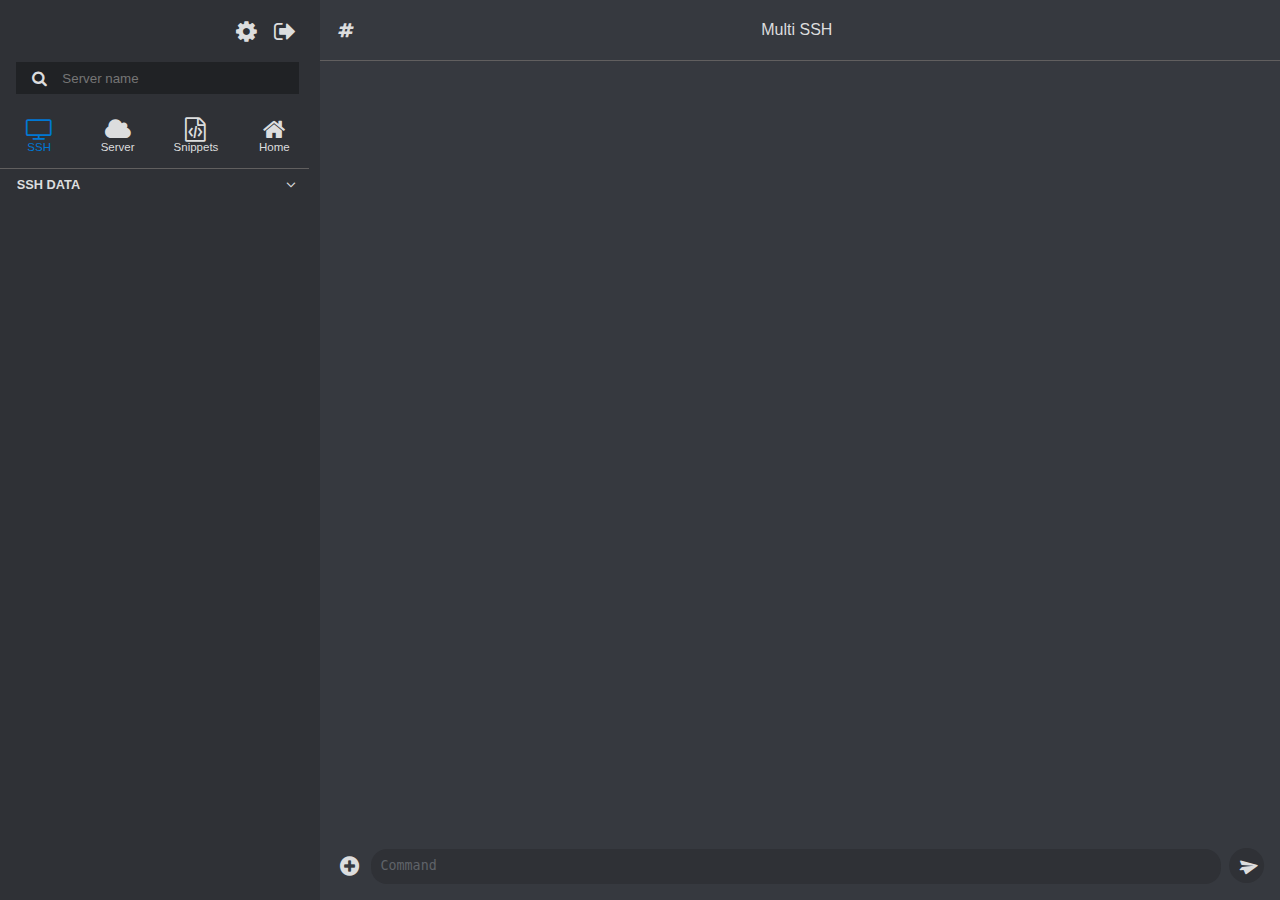
==== app.html @ fc443e28 "Update app.html" ====
<!DOCTYPE html>
<html>
<head>
<title>Multi SSH Snippets</title>
<meta charset="UTF-8">
<meta name="viewport" content="width=device-width, initial-scale=1, maximum-scale=1, user-scalable=no">
<meta name="description" content="Free Multi SSH client for Desktop and Mobile.">
<meta name="theme-color" content="#202225">	
<meta property="og:image" content="images/icon.png">
<meta name="twitter:card" content="summary_large_image">
<meta name="twitter:site" content="Multi SSH Snippets">
<meta name="twitter:title" content="Multi SSH Snippets">
<meta name="twitter:description" content="Free Multi SSH client for Desktop and Mobile.">
<meta name="twitter:image" content="images/icon.png">
<meta name="apple-mobile-web-app-capable" content="yes">
<meta name="apple-mobile-web-app-status-bar-style" content="#202225">
<meta name="apple-mobile-web-app-title" content="Multi SSH Snippets">
<link rel="apple-touch-icon" href="images/icon.png">
<link rel="manifest" href="assets/manifest.json">
<link rel="profile" href="http://gmpg.org/xfn/11">
<link rel='dns-prefetch' href='//www.google.com'/>
<link rel='dns-prefetch' href='//www.youtube.com'/>
<link rel='dns-prefetch' href='//player.vimeo.com'/>
<link rel='dns-prefetch' href='//api.dmcdn.net'/>
<link rel='dns-prefetch' href='//connect.facebook.net'/>
<link rel='dns-prefetch' href='//player.twitch.tv'/>
<link rel='dns-prefetch' href='//imasdk.googleapis.com'/>
<link rel='dns-prefetch' href='//content.jwplatform.com'/>
<link rel='dns-prefetch' href='//cdn.jsdelivr.net'/>
<link rel='dns-prefetch' href='//s.w.org'/>
<link rel='stylesheet' href='https://cdnjs.cloudflare.com/ajax/libs/font-awesome/4.6.2/css/font-awesome.min.css'>
<link rel="stylesheet" href="assets/app.css">
<link rel="icon" href="images/icon.png">
<link rel="stylesheet" href="assets/xterm.css">
<script src="assets/xterm.js"></script>
<script src="assets/xterm-addon-attach.js"></script>
<script src="assets/xterm-addon-fit.js"></script>
<script src="assets/xterm-addon-web-links.js"></script>
</head>
<body>
<div class="box-container">
    <div class="overlay">
        <div id="profile-form" class="form-wrap">
            <form id="form-profile" autocomplete="off" onsubmit="event.preventDefault(); postData('update_profile', this);">
                <h2>PROFILE DATA</h2>
                <label for="profile-input-name">User</label>
                <input type="text" name="profile-input-name" id="profile-input-name" value="" readonly>
                <label for="profile-input-key">Key</label>
                <input type="text" name="profile-input-key" id="profile-input-key" value="">
                <label for="profile-input-host">Host</label>
                <input type="text" name="profile-input-host" id="profile-input-host" value="">
                <div class="form-bottom">
                    <div class="fb-left">
                        <a href="javascript:history.back()" title="Cancel">Cancel</a>
                    </div>
                    <div class="fb-right">
                        <input type="submit" value="Save" class="save-btn">
                    </div>
                </div>
            </form>
        </div>
        <div id="server-form" class="form-wrap">
            <form id="form-server" autocomplete="off" onsubmit="event.preventDefault(); postData('update_server', this);">
                <h2>ADD SERVER</h2>
                <p class="form-status"></p>
                <label for="server-input-header">Token</label>
                <input type="text" name="server-input-header" id="server-input-header" placeholder="xxxxxx" required>
                <label for="server-input-host">URL</label>
                <textarea rows="6" name="server-input-host" id="server-input-host" placeholder="https://raw.githubusercontent.com/user/repo/folder/server.txt" required></textarea>
                <div class="form-bottom">
                    <div class="fb-left">
                        <a href="javascript:history.back()" title="Cancel">Cancel</a>
                    </div>
                    <div class="fb-right">
                        <input type="submit" value="Save" class="save-btn">
                    </div>
                </div>
            </form>
        </div>
        <div id="snippets-form" class="form-wrap">
            <form id="form-snippets" autocomplete="off" onsubmit="event.preventDefault(); postData('update_snippets', this);">
                <h2>ADD SNIPPETS</h2>
                <p class="form-status"></p>
                <label for="snippets-input-header">Token</label>
                <input type="text" name="snippets-input-header" id="snippets-input-header" placeholder="xxxxxx" required>
                <label for="cmd">URL</label>
                <textarea rows="6" name="cmd" id="cmd" placeholder="https://raw.githubusercontent.com/user/repo/folder/snippets.sh" required></textarea>
                <div class="form-bottom">
                    <div class="fb-left">
                        <a href="javascript:history.back()" title="Cancel">Cancel</a>
                    </div>
                    <div class="fb-right">
                        <input type="submit" value="Save" class="save-btn">
                    </div>
                </div>
            </form>
        </div>
        <div id="edit-server-form" class="form-wrap">
            <form id="edit-form-server" autocomplete="off" onsubmit="event.preventDefault(); postData('edit_server', this);">
                <a href="javascript:void(0)" class="b-of-form" title="close" onclick="history.back()"><i class="fa fa-times" aria-hidden="true"></i></a>
                <h2>SERVER DATA</h2>
                <p class="form-status"></p>
                <label for="edit-server-input-name">Name</label>
                <input type="text" name="edit-server-input-name" id="edit-server-input-name" value="" readonly>
                <label for="edit-server-input-host">Host</label>
                <textarea rows="6" name="edit-server-input-host" id="edit-server-input-host" value="" readonly></textarea>
            </form>
        </div>
        <div id="edit-snippets-form" class="form-wrap">
            <form id="edit-form-snippets" autocomplete="off" onsubmit="event.preventDefault(); postData('edit_snippets', this);">
                <a href="javascript:void(0)" class="b-of-form" title="close" onclick="history.back()"><i class="fa fa-times" aria-hidden="true"></i></a>
                <h2>SNIPPETS DATA</h2>
                <p class="form-status"></p>
                <label for="edit-snippets-input-name">Name</label>
                <input type="text" name="edit-snippets-input-name" id="edit-snippets-input-name" value="" readonly>
                <label for="edit-cmd">Command</label>
                <textarea rows="6" name="edit-cmd" id="edit-cmd" value="" readonly></textarea>
            </form>
        </div>
        <div id="terminal-form" class="form-wrap">
            <a href="javascript:void(0)" class="b-of-form" title="close" onclick="history.back()"><i class="fa fa-times" aria-hidden="true"></i></a>
            <h2>SNIPPETS DATA</h2>
            <div style="display:flex;background-color:#202225;height:2em;line-height:2em;margin-bottom:1em;overflow:hidden;color:#dcddde;">
                <i class="fa fa-search" aria-hidden="true" onclick="searchSnippet()" style="margin-left:1em;cursor:pointer;line-height:inherit;"></i>
                <input id="search-snippet" type="text" placeholder="Snippet name" style="flex:1;margin-left:1em;margin-right:1em;margin-bottom:0;margin-top:0;border:none;background:none;color:#dcddde;padding:0.8em 0.2em;outline:none;"/>
            </div>
            <div class="ul-wrap">
                <div class="ul-flex">
                    <ul id="terminal-data-list"></ul>
                </div>
            </div>
        </div>
        <div id="search-form" class="form-wrap">
            <form id="form-search" autocomplete="off" onsubmit="event.preventDefault(); mobileSearch(this);">
                <h2>SEARCH DATA</h2>
                <input type="text" name="search-input-form" id="search-input-form" placeholder="search" required>
                <div class="form-bottom">
                    <div class="fb-left">
                        <a href="javascript:history.back()" title="Cancel">Cancel</a>
                    </div>
                    <div class="fb-right">
                        <input type="submit" value="Search" class="save-btn">
                    </div>
                </div>
            </form>
        </div>
        <div class="hidden-profile">
            <ul>
                <li onclick="mobileSettings()">Settings</li>
                <li onclick="mobileLogout()">Logout</li>
            </ul>
        </div>
    </div>
    <div class="box-left">
        <header class="profile">
            <div class="wrap">
                <div id="profile-img"></div>
                <p id="profile-name"></p>
                <i id="sg-mobile" class="fa fa-ellipsis-v" aria-hidden="true" title="Sign out" onclick="openLogOut()"></i>
                <i id="sg-desktop" class="fa fa-sign-out" aria-hidden="true" title="Sign out" onclick="logOut()"></i>
                <i id="pf-mobile" class="fa fa-search" aria-hidden="true" title="Settings" onclick="openSearch()"></i>
                <i id="pf-desktop" class="fa fa-cog" aria-hidden="true" title="Settings" onclick="openSettings()"></i>
            </div>
        </header>
        <div class="search">
            <i class="fa fa-search" aria-hidden="true" onclick="searchData()"></i>
            <input id="search-input" type="text" placeholder="Server name"/>
        </div>
        <div class="bar-box">
            <ul>
                <li>
                    <a href="javascript:void(0)" class="bar-a active" title="ssh" rel="nofollow" onclick="openBar(this)">
                        <i class="fa fa-television" aria-hidden="true"></i>
                        <span>SSH</span>
                    </a>
                </li>
                <li>
                    <a href="javascript:void(0)" class="bar-a" title="server" rel="nofollow" onclick="openBar(this)">
                        <i class="fa fa-cloud" aria-hidden="true"></i>
                        <span>Server</span>
                    </a>
                </li>
                <li>
                    <a href="javascript:void(0)" class="bar-a" title="snippets" rel="nofollow" onclick="openBar(this)">
                        <i class="fa fa-file-code-o" aria-hidden="true"></i>
                        <span>Snippets</span>
                    </a>
                </li>
                <li>
                    <a href="index.html" class="bar-a" title="help" rel="nofollow">
                        <i class="fa fa-home" aria-hidden="true"></i>
                        <span>Home</span>
                    </a>
                </li>
            </ul>
        </div>
        <div class="tab-title">
            <div class="wrap">
                <p id="tab-name">SSH DATA</p>
                <i id="tab-icon-1" class="fa fa-angle-down" aria-hidden="true"></i>
                <i id="tab-icon-2" class="fa fa-plus" aria-hidden="true" title="Add New"></i>
            </div>
        </div>
        <div class="data-list">
            <ul id="all-data-list"></ul>
        </div>
        <div class="hidden-add">
            <i class="fa fa-plus" aria-hidden="true"></i>
        </div>
        <div class="hidden-bottom"></div>
    </div>
    <div class="box-right">
        <div class="terminal-header">
            <i id="th-desktop" class="fa fa-hashtag" aria-hidden="true"></i>
            <i id="th-mobile" class="fa fa-arrow-left" aria-hidden="true"></i>
            <p id="terminal-name">Multi SSH</p>
            <i class="img-icon" aria-hidden="true"></i>
        </div>
        <div class="rbs-terminal">
            <div class="terminal-wrap">
                <div class="console-side"></div>
                <div id="console-mid"></div>
                <div class="console-side"></div>
            </div>
        </div>
        <div class="terminal-input">
            <div class="con-icon">
                <i class="icon-left fa fa-plus-circle" aria-hidden="true" onclick="terminalSnippets()"></i>
            </div>
            <div class="con-textarea">
                <textarea rows="1" id="terminal-cmd-input" placeholder="Command" autocomplete="off" oninput="setColorBtn();"></textarea>
            </div>
            <div class="con-icon">
                <i id="terminal-submit" class="icon-right fa fa-paper-plane" aria-hidden="true" onclick="startRun()"></i>
            </div>
        </div>
    </div>
</div>
<script src='assets/reconnecting-websocket.min.js'></script>
<script src='assets/app.js'></script>
</body>
</html>
---- assets/app.css ----
@-webkit-keyframes pop-in {
  0% { opacity: 0; -webkit-transform: scale(0.5); }
  100% { opacity: 1; -webkit-transform: scale(1); }
}
@-moz-keyframes pop-in {
  0% { opacity: 0; -moz-transform: scale(0.5); }
  100% { opacity: 1; -moz-transform: scale(1); }
}
@keyframes pop-in {
  0% { opacity: 0; transform: scale(0.5); }
  100% { opacity: 1; transform: scale(1); }
}
html, body {
overscroll-behavior-y: contain;
height: 100%;
  width: 100%;
  padding: 0;
  margin: 0; 
  font-family: "proxima-nova", "Source Sans Pro", sans-serif;
  font-size: 1em;  
  color: #32465a; 
}
textarea {
  resize: none;
}
textarea:read-only {
  background: transparent;
  cursor: not-allowed;
}
input:-webkit-autofill {
  box-shadow: 0 0 0 50px #303339 inset;
  -webkit-box-shadow: 0 0 0 50px #303339 inset;
  -webkit-text-fill-color: #dcddde;
}
input:read-only {
  background: transparent;
  cursor: not-allowed;
}
input:disabled {
  background: transparent !important;
  cursor: not-allowed !important;
}
.box-container {
  display: flex;  
  width: 100%;
  height: 100%;    
}
.over-confirmation {
  position: absolute;
  display: none;
  align-items: center;
  justify-content: center;
  z-index: 3;
  width: 100%;
  height: 100%; 
  background: rgba(0, 0, 0, 0.5);
}
.overlay {
  position: absolute;
  display: none;
  align-items: center;
  justify-content: center;
  z-index: 2;
  width: 100%;
  height: 100%; 
  background: rgba(0, 0, 0, 0.5); 
}
.form-wrap {
  position: relative;
  display: none;  
  max-width: 20em; 
  padding: 1em 1em 0 1em;
  border-radius: 0.5em;
  background: #36393f;
  animation: pop-in 0.5s;
  -webkit-animation: pop-in 0.5s;
  -moz-animation: pop-in 0.5s;
  -ms-animation: pop-in 0.5s;   
}
.form-wrap .a-of-form {
  position: absolute;
  top : 3.775em;
  right: 1.1em;
  font-size: 1.5em;  
  color: #fff;
}
.form-wrap .b-of-form {
  position: absolute;
  top : 1em;
  right: 1.5em;  
  color: #fff;
}
#server-input-name {
  padding-right: 2.9em;
}
#snippets-input-name {
  padding-right: 2.9em;
}
#edit-server-input-name {
  padding-right: 2.9em;
}
#edit-snippets-input-name {
  padding-right: 2.9em;
}
.form-hidden-input {
  display: none;
}
.form-wrap h2{
  color: #fff;
  font-weight: bold; 
  font-family: monospace;
  text-transform: uppercase;  
  margin: 0 0 1em 0;
}
.form-wrap label{
  color: #8e9297;
  font-weight: bold; 
  font-family: monospace;
  text-transform: uppercase;
}
.form-wrap input[type=text], input[type=password], textarea {
  width: 100%;
  padding: 1em 0.5em;
  margin: 0.5em 0 1em 0;
  border: 0.01em solid #0000004d;
  border-radius: 0.04em;
  box-sizing: border-box;
  background: #0000001a;
  color: #dcddde; 
}
.form-wrap input[type=text]::placeholder, input[type=password]::placeholder, textarea::placeholder {
  color: #5f6369;  
}
.form-wrap input[type=text]:hover, input[type=password]:hover, textarea:hover {
  outline: 0.01em solid #000000b2;  
}
.form-wrap input[type=text]:focus, input[type=password]:focus, textarea:focus {
  outline: 0.01em solid #7289da;   
}
.form-bottom {
  display: flex;
  background: #2f3136;
  width: 100%;
  padding: 1em 0 1em 2em;
  margin-left: -1em;
  border-radius: 0 0 0.5em 0.5em;
}
.fb-left {
  flex: 1;
  text-align: right;
  padding: 0.5em;
  margin-right: 1em;
}
.fb-left a {
  color: #fff;
  font-weight: 400;
  text-decoration: none;  
}
.fb-left a:hover {
  text-decoration: underline;
  text-decoration-thickness: 0em;
}
.fb-right {
  width: 6em;
}
.fb-right input {
  background: #7289da;
  width: 6em;  
  padding: 0.75em 1em 0.75em 1em;
  margin-right: 1em;
  font-weight: 400;  
  color: #fff;
  cursor: pointer;
  border: none;
  border-radius: 0.2em;
}
.fb-right input:hover {
  background: #7289dad7;
}
.form-wrap .ul-wrap {
  min-width: 20em;
  max-height: 28em;
  display: flex;
  flex-direction: column;
  margin-right: -1em;
}
.ul-wrap .ul-flex {
  flex: 1;  
  overflow-y: hidden;
  overflow-x: hidden;  
}
.ul-flex:hover {
  overflow-y: overlay; 
}
.ul-flex ul {
  list-style-type: none;
  color: #fff;  
  margin: 0 0 1em 0;
  padding: 0 1em 0 0;  
}
.ul-flex li {
  display: flex;
  padding: 0 0 0 0.5em;  
  margin-bottom: 0.2em;  
  cursor: pointer;
  border-radius: 0.8em;
  background: #0000001a;
}
.ul-flex  li:hover {
  background: #7289da;
}
.ul-flex p {
  flex: 1;
}
.ul-flex i {
  font-size: 1em;
  padding: 1em;
  cursor: pointer;
  line-height: inherit;
}
.box-left {
  width: 20em;
  height: 100%;  
  background: #2f3136;
  color: #dcddde;  
  display: flex;
  flex-direction: column;
}
.box-right {
  flex: 1;  
  display: flex;
  flex-direction: column;
  background: #36393f;
  color: #dcddde;
  height: 100%;
  overflow: hidden;
}
.profile {
  position: relative;
  margin: 0.7em 0.5em 0.7em 1em; 
}
.hidden-profile {
  display: none;
  position: absolute;
  top: 3.6em;
  left: 9em;
  width: 12em;
  z-index: 2;
  background: #000;
  border-radius: 0.4em;
  animation: pop-in 0.5s;;
  -webkit-animation: pop-in 0.5s;
  -moz-animation: pop-in 0.5s;
  -ms-animation: pop-in 0.5s; 
}
.hidden-profile ul {
  list-style-type: none;
  margin: 0.5em;
  padding: 0;
}
.hidden-profile li {
  padding: 0.5em;
  border-bottom: 0.05em solid;
  border-bottom-color: #615f5f;
  cursor: pointer;
  color: #fff;
}
.hidden-profile li:hover {
  background: #36393f;
}
.premium-container{
  display: none;
  width: 100%;  
}
#paypal-button-container {
  margin-top: 0.4em;
}
.wrap {
  height: 2.5em;
  line-height: 2.5em;
  margin-right: 0.7em;  
  overflow: hidden; 
}
#profile-img {
  width: 2.1875em;
  height: 2.5em;  
  margin-right: 0.5em;  
  float: left;
  cursor: pointer;
  overflow: hidden;
  background-image: url('../images/icon.png');
  background-size: cover;
  background-repeat: no-repeat;
  background-position: center center;
  text-align: center;
}
#profile-img:hover i {
  display: block;
}
.wrap p {
  float: left;
  margin: 0;  
}
.wrap i {
  float: right;
  font-size: 1.5em;
  cursor: pointer;
  line-height: inherit;  
}
.profile i {
  padding: 0 0.2em 0 0.5em;
}
#profile-name {
  text-transform: capitalize;
}
.search {
  display: flex;
  background-color: #202225;  
  height: 2em;
  line-height: 2em;
  margin: 0 1.3em 0 1em;  
  overflow: hidden;
}
.search i {
  margin-left: 1em;  
  cursor: pointer;
  line-height: inherit;
}
.search input {
  flex: 1;
  margin-left: 1em;
  margin-right: 1em;  
  border: none;  
  background: none;
  color: #dcddde;
}
.search input:focus {
  outline: none;  
}
.bar-box {
  margin: 0 0.7em 0 -0.3em;
  padding: 0.5em 0 0.5em 0;
  border-bottom: 0.05em solid;
  border-bottom-color: #615f5f;
}
.bar-box ul {
  margin: 0;
  padding: 0.3em;
  display: table;
  table-layout: fixed;
  width: 100%;
}
.bar-box li {
  display: table-cell;
  text-align: center;
  width: 25%;
  display: inline-block;  
  font-size: 0.6em;
  padding: 0;  
}
.bar-box a {
  text-decoration: none;
  width: 100%;
  height: 100%;
  display: block;
  margin: 0;
  padding: 0;
  color: #dcddde;
}
.bar-box .active {
  color: #0078d4;
}
.bar-box i {
  display: block;  
  width: 2em;
  margin: 10px auto 0;
  line-height: inherit;
  text-align: center;
  font-size: 2.5em;  
}
.bar-box span {
  font-size: 1.2em;
  padding: 0;
  display: block;  
}
.tab-title {
  font-weight: bold;
  font-size: 0.8em;
  margin-left: 0.5em;
  margin-right: 1.2em;
  padding-left: 0.8em;
}
.tab-title i {
  font-size: 1.2em;  
}
#tab-icon-1 {
  display: inline-block;
  cursor: default;
}
#tab-icon-2 {
  display: none;
  cursor: pointer;
}
.data-list {
  flex: 1;  
  overflow-y: hidden;
  overflow-x: hidden;  
}
.data-list:hover {
  overflow-y: overlay;  
}
.data-list ul {
  list-style-type: none;
  padding-left: 0.2em;
  padding-right: 0;
  padding-bottom: 0.3em;
  margin: 0 1em 0 0.5em;
}
.data-list li {
  padding: 0.7em 0 0.7em 0;  
  font-size: 0.9em;
  cursor: pointer;  
}
.data-list li:hover {
  background: #36393f; 
}
.data-list p{
  margin-left: 0.5em;
}
.terminal-header {
  display: flex;
  justify-content: space-between;
  align-items: center;  
  height: 3.75em;
  padding: 0 0.5em;  
  background: #36393f;
  border-bottom: 0.05em solid;
  border-color: #615f5f;
  color: #dcddde;  
}
.terminal-header i {
  flex: 0 0 2.2em;
  text-align: center;  
  padding: 0.09em 0;
  cursor: pointer;
}
.img-icon {
  width: 2em;
  height: 2.3125em;  
  overflow: hidden;
  background-image: url('../images/icon.png');
  background-size: contain;
  background-repeat: no-repeat;
  background-position: center center;
  margin-right: 0.4em;
}
.terminal-header p {
  flex: 1 1 auto;
  text-align: center;
}
.rbs-terminal {
  flex: 1;  
  background-color: transparent;
  color:#32ff00;  
  margin: 0 1.5em 0 1.5em;  
  overflow-y: hidden;
  overflow-x: hidden;
  -webkit-overflow-scrolling: touch;  
}
.rbs-terminal:hover {
  overflow-y: overlay;  
}
.terminal-wrap {
  display: flex;  
}
.console-side {
  flex: 0 0 2em;  
}
#console-mid {
  flex: 1 1 auto;  
  overflow-x: hidden;  
}
#console-mid pre {
  white-space: pre-wrap;
  margin: 0;
}
.terminal-input {
  display: flex;
  justify-content: space-between;
  align-items: center;    
  background: #36393f; 
  color: #dcddde;
  padding: 0 1em;
  position: relative;   
}
.terminal-input .con-icon {
  flex: 0 0 2.2em;  
}
.terminal-input .con-textarea {
  flex: 1 1 auto;  
  color: #dcddde;  
  background: #2f3136;
  border-radius: 1em;
  margin: 1em 0.5em 1em 0;  
  max-height: 15em;  
  overflow-x: hidden;
  overflow-y: scroll;
}
.terminal-input .con-textarea::-webkit-scrollbar {
  width: 0;
}
.terminal-input textarea {
  border: none;
  background: transparent;
  margin: 0;
  padding: 0.7em 0.7em 0.5em 0.7em;
}
.terminal-input textarea:hover {
  outline: none;
}
.terminal-input textarea:focus {
  outline: none;
}
.terminal-input i {
  position: absolute;  
  cursor: pointer;  
  width: 2.2em;
  text-align: center;
  line-height: 2.2em;  
}
.terminal-input .icon-left {
  font-size: 1.4em;
  bottom: 0.4em;
  left: 0.2em;
}
.terminal-input .icon-right {
  bottom: 1.05em;
  background: #2f3136;
  border-radius: 50%;  
  -webkit-transform: rotate(45deg);
  -moz-transform: rotate(45deg);
  -ms-transform: rotate(45deg);
  -o-transform: rotate(45deg);
  transform: rotate(45deg);
  display: inline-block;
}
::-webkit-scrollbar {
  width: 0.5em;
  border-radius: 8em;  
}
::-webkit-scrollbar-track {
  background: transparent;  
  border-radius: 8em;
}
::-webkit-scrollbar-thumb {
  background: #202225;
  border-radius: 8em;  
}
#th-desktop {
  display: inline-block;
}
#th-mobile {
  display: none;
}
#sg-desktop {
  display: inline-block;
}
#sg-mobile {
  display: none;
}
.hidden-bottom {
  display: none;
}
#pf-desktop {
  display: inline-block;
}
#pf-mobile {
  display: none;
}
.hidden-add {
  display: none;
}
.separator {
  display: flex;
  align-items: center;
  text-align: center;
  color: #69747d;
  font-size: 0.7em;
  font-weight: bold;
}
.separator::before,
.separator::after {
  content: '';
  flex: 1;
  border-bottom: 1px solid #69747d;
}
.separator:not(:empty)::before {
  margin-right: .25em;
}
.separator:not(:empty)::after {
  margin-left: .25em;
}
@media (hover: hover) and (pointer: fine) {
  i:hover {
    color: #435f7a;
  } 
}
@media screen and (max-width: 760px) {
  ::-webkit-scrollbar {
    width: 0;
  }
  i, a {
    -webkit-tap-highlight-color: rgba(0, 0, 0, 0);
    -webkit-tap-highlight-color: transparent;
    -webkit-user-select: none;
    -khtml-user-select: none;
    -moz-user-select: none;
    -ms-user-select: none;
    user-select: none;
  }  
  .ul-wrap .ul-flex {
    overflow-y: scroll;
  }
  .box-left {
    width: 100%;
  }
  .box-right {
    margin: 0;
  } 
  .profile {
    margin: 0;
    padding: 1em 0.5em 1em 0.5em;
  }
  .search {
    display: none;
  }
  .tab-title {
    display: none;
  }
  .data-list {
    overflow-y: scroll;
    background: #36393f;   
  }
  .data-list li {
    border-bottom: 0.05em solid;
    border-bottom-color: #615f5f; 
  }
  .rbs-terminal {
    overflow-y: scroll;
  }
  .hidden-add {
    position: absolute;
    right: 1em;
    bottom: 5.5em;
    z-index: 1;
    height: 3.5em;
    width: 3.5em;
    line-height: 3.5em;
    text-align: center;    
    background: #0078d4;
    border-radius: 50%;    
  }  
  .bar-box {
    position: absolute;
    bottom: 0;
    left: 0;
    width: 100%;
    margin: 0;
    border-bottom: none;    
    z-index: 1;
    overflow: hidden;
  }
  .hidden-bottom {
    display: flex;
    height: 4.8em;    
  }
  #th-desktop {
    display: none;
  }
  #th-mobile {
    display: block;
  }
  #sg-desktop {
    display: none;
  }
  #sg-mobile {
    display: inline-block;
    margin-top: 0.08em;
    font-size: 1.7em;
  }
  #pf-desktop {
    display: none;
  }
  #pf-mobile {
    display: inline-block;    
  }
  .terminal-header {
    background: #2f3136;
    border: none;
  }  
  .terminal-input .wrap {
    margin: 0.5em 1em 1em 1em;
  }  
  .console-side {
    flex: 0 0 0;
  }
}
@media screen and (max-width: 370px){
  #console-mid pre {
    font-size: 0.58em;
  }  
}
---- assets/xterm.css ----
/**
 * Copyright (c) 2014 The xterm.js authors. All rights reserved.
 * Copyright (c) 2012-2013, Christopher Jeffrey (MIT License)
 * https://github.com/chjj/term.js
 * @license MIT
 *
 * Permission is hereby granted, free of charge, to any person obtaining a copy
 * of this software and associated documentation files (the "Software"), to deal
 * in the Software without restriction, including without limitation the rights
 * to use, copy, modify, merge, publish, distribute, sublicense, and/or sell
 * copies of the Software, and to permit persons to whom the Software is
 * furnished to do so, subject to the following conditions:
 *
 * The above copyright notice and this permission notice shall be included in
 * all copies or substantial portions of the Software.
 *
 * THE SOFTWARE IS PROVIDED "AS IS", WITHOUT WARRANTY OF ANY KIND, EXPRESS OR
 * IMPLIED, INCLUDING BUT NOT LIMITED TO THE WARRANTIES OF MERCHANTABILITY,
 * FITNESS FOR A PARTICULAR PURPOSE AND NONINFRINGEMENT. IN NO EVENT SHALL THE
 * AUTHORS OR COPYRIGHT HOLDERS BE LIABLE FOR ANY CLAIM, DAMAGES OR OTHER
 * LIABILITY, WHETHER IN AN ACTION OF CONTRACT, TORT OR OTHERWISE, ARISING FROM,
 * OUT OF OR IN CONNECTION WITH THE SOFTWARE OR THE USE OR OTHER DEALINGS IN
 * THE SOFTWARE.
 *
 * Originally forked from (with the author's permission):
 *   Fabrice Bellard's javascript vt100 for jslinux:
 *   http://bellard.org/jslinux/
 *   Copyright (c) 2011 Fabrice Bellard
 *   The original design remains. The terminal itself
 *   has been extended to include xterm CSI codes, among
 *   other features.
 */

/**
 *  Default styles for xterm.js
 */

.xterm {
    position: relative;
    user-select: none;
    -ms-user-select: none;
    -webkit-user-select: none;
}

.xterm.focus,
.xterm:focus {
    outline: none;
}

.xterm .xterm-helpers {
    position: absolute;
    top: 0;
    /**
     * The z-index of the helpers must be higher than the canvases in order for
     * IMEs to appear on top.
     */
    z-index: 5;
}

.xterm .xterm-helper-textarea {
    padding: 0;
    border: 0;
    margin: 0;
    /* Move textarea out of the screen to the far left, so that the cursor is not visible */
    position: absolute;
    opacity: 0;
    left: -9999em;
    top: 0;
    width: 0;
    height: 0;
    z-index: -5;
    /** Prevent wrapping so the IME appears against the textarea at the correct position */
    white-space: nowrap;
    overflow: hidden;
    resize: none;
}

.xterm .composition-view {
    /* TODO: Composition position got messed up somewhere */
    background: #000;
    color: #FFF;
    display: none;
    position: absolute;
    white-space: nowrap;
    z-index: 1;
}

.xterm .composition-view.active {
    display: block;
}

.xterm .xterm-viewport {
    /* On OS X this is required in order for the scroll bar to appear fully opaque */
    background-color: #000;
    overflow-y: hidden !important;
    cursor: default;
    position: absolute;
    right: 0;
    left: 0;
    top: 0;
    bottom: 0;
}

.xterm .xterm-screen {
    position: relative;
}

.xterm .xterm-screen canvas {
    position: absolute;
    left: 0;
    top: 0;
}

.xterm .xterm-scroll-area {
    visibility: hidden;
}

.xterm-char-measure-element {
    display: inline-block;
    visibility: hidden;
    position: absolute;
    top: 0;
    left: -9999em;
    line-height: normal;
}

.xterm {
    cursor: text;
}

.xterm.enable-mouse-events {
    /* When mouse events are enabled (eg. tmux), revert to the standard pointer cursor */
    cursor: default;
}

.xterm.xterm-cursor-pointer,
.xterm .xterm-cursor-pointer {
    cursor: pointer;
}

.xterm.column-select.focus {
    /* Column selection mode */
    cursor: crosshair;
}

.xterm .xterm-accessibility,
.xterm .xterm-message {
    position: absolute;
    left: 0;
    top: 0;
    bottom: 0;
    right: 0;
    z-index: 10;
    color: transparent;
}

.xterm .live-region {
    position: absolute;
    left: -9999px;
    width: 1px;
    height: 1px;
    overflow: hidden;
}

.xterm-dim {
    opacity: 0.5;
}

.xterm-underline {
    text-decoration: underline;
}

.xterm-strikethrough {
    text-decoration: line-through;
}
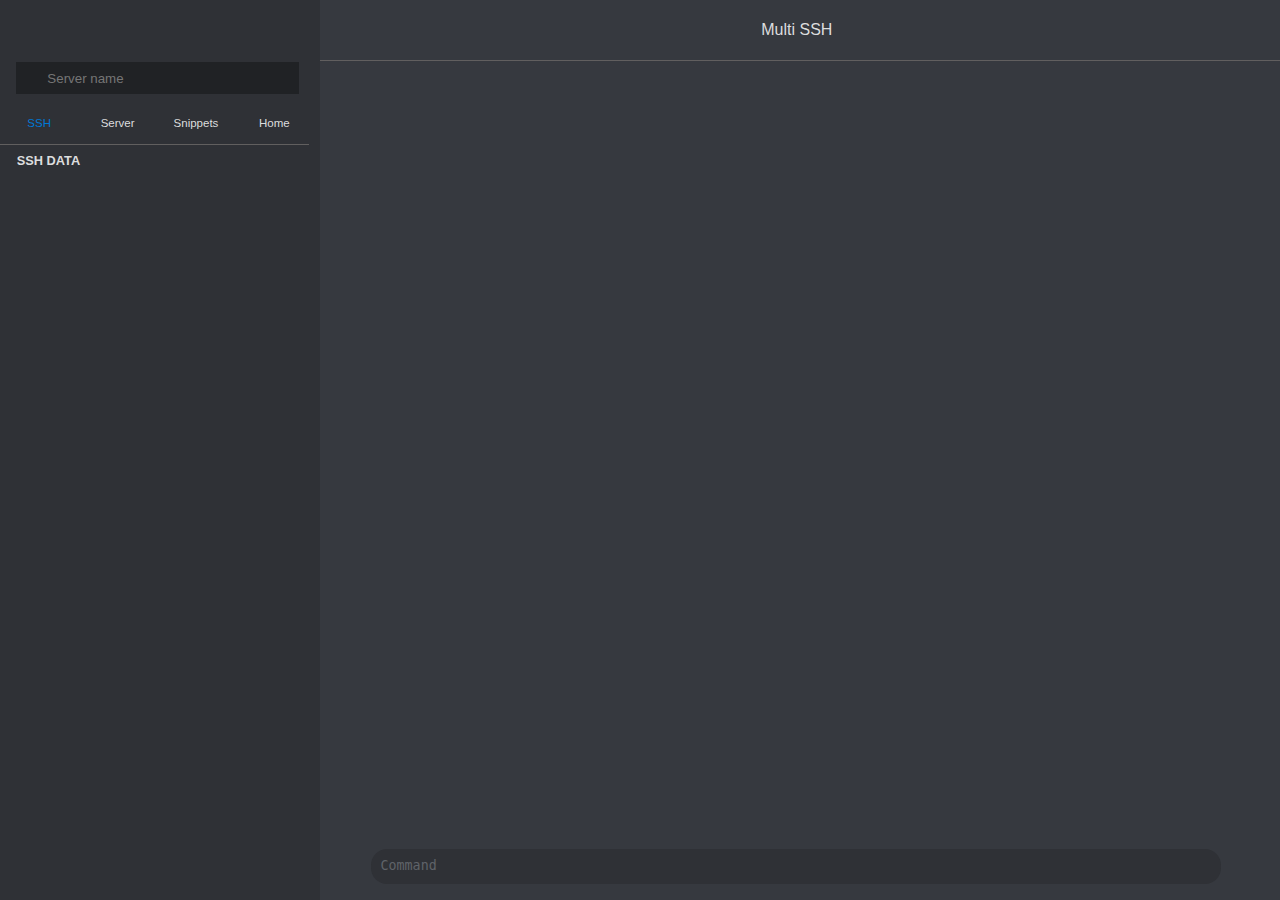
==== commit 165560b3: "Update app.html" ====
--- a/app.html
+++ b/app.html
@@ -1,5 +1,5 @@
 <!DOCTYPE html>
-<html>
+<html lang="en-US" class="no-js">
 <head>
 <title>Multi SSH Snippets</title>
 <meta charset="UTF-8">
@@ -28,7 +28,7 @@
 <link rel='dns-prefetch' href='//content.jwplatform.com'/>
 <link rel='dns-prefetch' href='//cdn.jsdelivr.net'/>
 <link rel='dns-prefetch' href='//s.w.org'/>
-<link rel='stylesheet' href='https://cdnjs.cloudflare.com/ajax/libs/font-awesome/4.6.2/css/font-awesome.min.css'>
+<link rel='stylesheet' href='assets/font-awesome.min.css'>
 <link rel="stylesheet" href="assets/app.css">
 <link rel="icon" href="images/icon.png">
 <link rel="stylesheet" href="assets/xterm.css">
